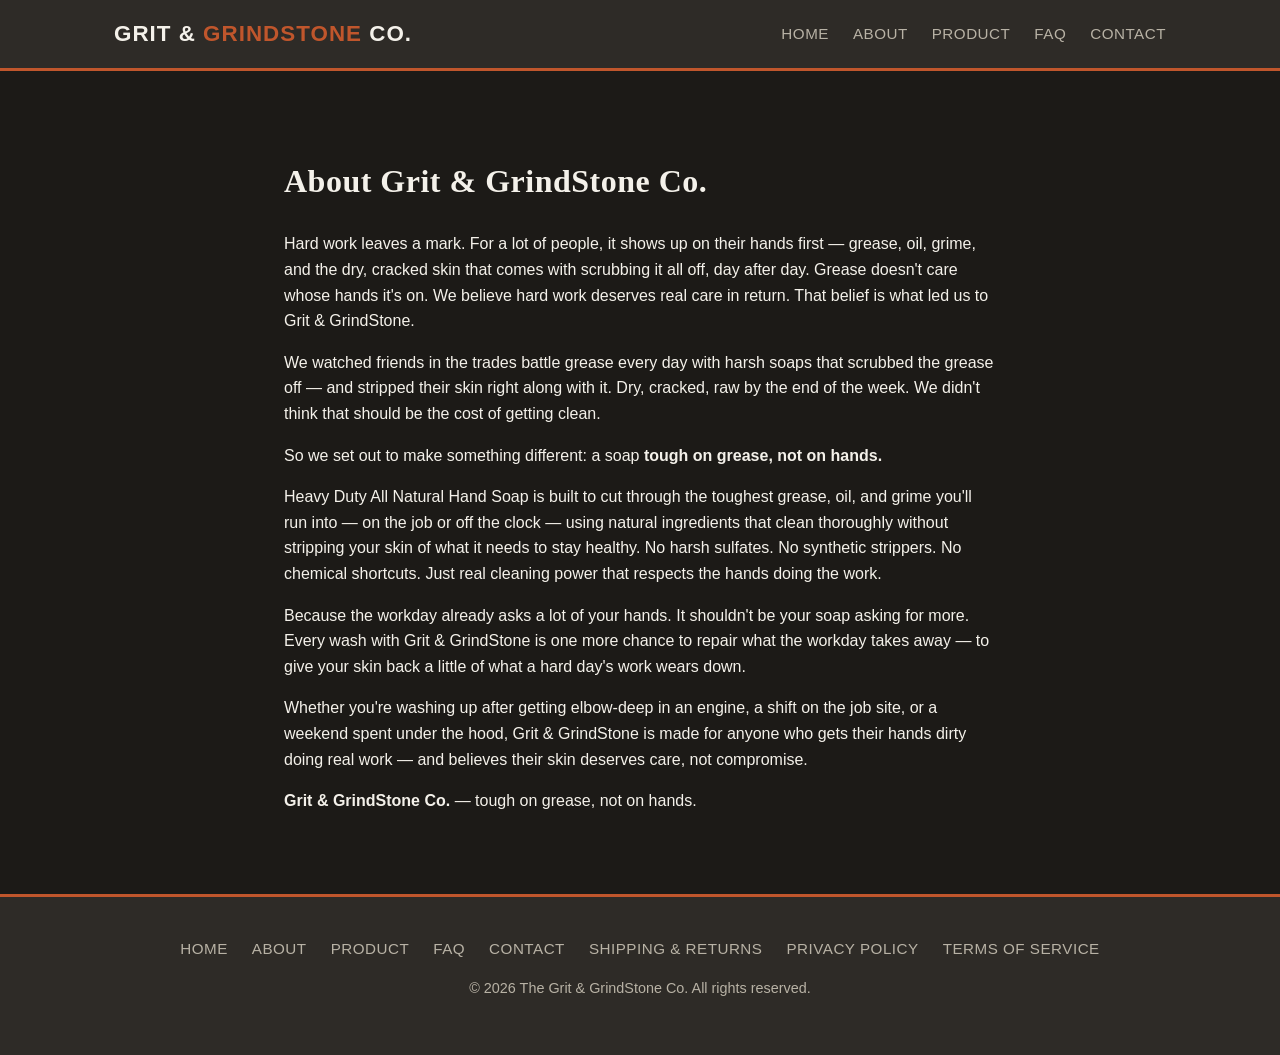
==== about.html @ a83cf023 "Initial site scaffold: homepage, about, product, FAQ, contact, shipping/returns, privacy, terms" ====
<!DOCTYPE html>
<html lang="en">
<head>
<meta charset="UTF-8">
<meta name="viewport" content="width=device-width, initial-scale=1.0">
<title>About | Grit & GrindStone Co.</title>
<link rel="stylesheet" href="css/style.css">
</head>
<body>

<header>
  <div class="nav-wrap">
    <div class="logo">Grit &amp; <span>GrindStone</span> Co.</div>
    <nav>
      <ul>
        <li><a href="index.html">Home</a></li>
        <li><a href="about.html">About</a></li>
        <li><a href="product.html">Product</a></li>
        <li><a href="faq.html">FAQ</a></li>
        <li><a href="contact.html">Contact</a></li>
      </ul>
    </nav>
  </div>
</header>

<div class="page-content">
  <h1>About Grit &amp; GrindStone Co.</h1>

  <p>Hard work leaves a mark. For a lot of people, it shows up on their hands first — grease, oil, grime, and the dry, cracked skin that comes with scrubbing it all off, day after day. Grease doesn't care whose hands it's on. We believe hard work deserves real care in return. That belief is what led us to Grit &amp; GrindStone.</p>

  <p>We watched friends in the trades battle grease every day with harsh soaps that scrubbed the grease off — and stripped their skin right along with it. Dry, cracked, raw by the end of the week. We didn't think that should be the cost of getting clean.</p>

  <p>So we set out to make something different: a soap <strong>tough on grease, not on hands.</strong></p>

  <p>Heavy Duty All Natural Hand Soap is built to cut through the toughest grease, oil, and grime you'll run into — on the job or off the clock — using natural ingredients that clean thoroughly without stripping your skin of what it needs to stay healthy. No harsh sulfates. No synthetic strippers. No chemical shortcuts. Just real cleaning power that respects the hands doing the work.</p>

  <p>Because the workday already asks a lot of your hands. It shouldn't be your soap asking for more. Every wash with Grit &amp; GrindStone is one more chance to repair what the workday takes away — to give your skin back a little of what a hard day's work wears down.</p>

  <p>Whether you're washing up after getting elbow-deep in an engine, a shift on the job site, or a weekend spent under the hood, Grit &amp; GrindStone is made for anyone who gets their hands dirty doing real work — and believes their skin deserves care, not compromise.</p>

  <p><strong>Grit &amp; GrindStone Co.</strong> — tough on grease, not on hands.</p>
</div>

<footer>
  <nav>
    <ul>
      <li><a href="index.html">Home</a></li>
      <li><a href="about.html">About</a></li>
      <li><a href="product.html">Product</a></li>
      <li><a href="faq.html">FAQ</a></li>
      <li><a href="contact.html">Contact</a></li>
      <li><a href="shipping-returns.html">Shipping &amp; Returns</a></li>
      <li><a href="privacy.html">Privacy Policy</a></li>
      <li><a href="terms.html">Terms of Service</a></li>
    </ul>
  </nav>
  <p>&copy; 2026 The Grit &amp; GrindStone Co. All rights reserved.</p>
</footer>

</body>
</html>
---- css/style.css ----
:root {
  --charcoal: #1c1a17;
  --steel: #2e2b27;
  --steel-light: #454138;
  --rust: #c0562c;
  --rust-light: #d97a4d;
  --off-white: #f4f1ea;
  --gray-text: #b8b2a5;
  --max-width: 1100px;
}

* { box-sizing: border-box; }

body {
  margin: 0;
  font-family: 'Segoe UI', Arial, sans-serif;
  background: var(--charcoal);
  color: var(--off-white);
  line-height: 1.6;
}

a { color: var(--rust-light); text-decoration: none; }
a:hover { text-decoration: underline; }

h1, h2, h3 {
  font-family: Georgia, 'Times New Roman', serif;
  letter-spacing: 0.5px;
}

.container {
  max-width: var(--max-width);
  margin: 0 auto;
  padding: 0 24px;
}

/* Header / Nav */
header {
  background: var(--steel);
  border-bottom: 3px solid var(--rust);
  position: sticky;
  top: 0;
  z-index: 10;
}

.nav-wrap {
  display: flex;
  align-items: center;
  justify-content: space-between;
  padding: 16px 24px;
  max-width: var(--max-width);
  margin: 0 auto;
}

.logo {
  font-size: 1.4rem;
  font-weight: bold;
  color: var(--off-white);
  text-transform: uppercase;
  letter-spacing: 1px;
}
.logo span { color: var(--rust); }

nav ul {
  list-style: none;
  display: flex;
  gap: 24px;
  margin: 0;
  padding: 0;
  flex-wrap: wrap;
}

nav a {
  color: var(--gray-text);
  font-size: 0.95rem;
  text-transform: uppercase;
  letter-spacing: 0.5px;
}
nav a:hover { color: var(--rust-light); text-decoration: none; }

/* Hero */
.hero {
  background: linear-gradient(rgba(28,26,23,0.75), rgba(28,26,23,0.9)), var(--steel);
  padding: 100px 24px;
  text-align: center;
}
.hero h1 {
  font-size: 2.6rem;
  margin: 0 0 12px;
  color: var(--off-white);
}
.hero p {
  font-size: 1.2rem;
  color: var(--gray-text);
  max-width: 600px;
  margin: 0 auto 32px;
}

.btn {
  display: inline-block;
  background: var(--rust);
  color: var(--off-white);
  padding: 14px 32px;
  font-weight: bold;
  text-transform: uppercase;
  letter-spacing: 1px;
  border-radius: 2px;
  border: none;
  cursor: pointer;
}
.btn:hover { background: var(--rust-light); text-decoration: none; }
.btn-outline {
  background: transparent;
  border: 2px solid var(--rust);
  color: var(--off-white);
}

/* Sections */
section {
  padding: 64px 24px;
}
section.alt { background: var(--steel); }

.section-title {
  text-align: center;
  margin-bottom: 40px;
}

.grid {
  display: grid;
  grid-template-columns: repeat(auto-fit, minmax(240px, 1fr));
  gap: 32px;
}

.card {
  background: var(--steel);
  padding: 28px;
  border-left: 4px solid var(--rust);
  border-radius: 2px;
}

/* Page content (About, Product, FAQ, legal) */
.page-content {
  max-width: 760px;
  margin: 0 auto;
  padding: 64px 24px;
}
.page-content h1 { margin-bottom: 24px; }
.page-content h2 { color: var(--rust-light); margin-top: 40px; }

.placeholder {
  background: rgba(192, 86, 44, 0.15);
  border: 1px dashed var(--rust);
  padding: 2px 8px;
  border-radius: 3px;
  color: var(--rust-light);
  font-style: italic;
}

/* FAQ */
.faq-item { margin-bottom: 28px; }
.faq-item h3 { color: var(--rust-light); margin-bottom: 6px; }

/* Forms */
form {
  display: flex;
  flex-direction: column;
  gap: 16px;
  max-width: 500px;
}
input, textarea, select {
  background: var(--steel);
  border: 1px solid var(--steel-light);
  color: var(--off-white);
  padding: 12px;
  border-radius: 2px;
  font-family: inherit;
  font-size: 1rem;
}

/* Footer */
footer {
  background: var(--steel);
  border-top: 3px solid var(--rust);
  padding: 40px 24px;
  text-align: center;
  color: var(--gray-text);
  font-size: 0.9rem;
}
footer nav ul {
  justify-content: center;
  margin-bottom: 16px;
}
footer a { color: var(--gray-text); }

@media (max-width: 640px) {
  .nav-wrap { flex-direction: column; gap: 12px; }
  .hero h1 { font-size: 1.9rem; }
}
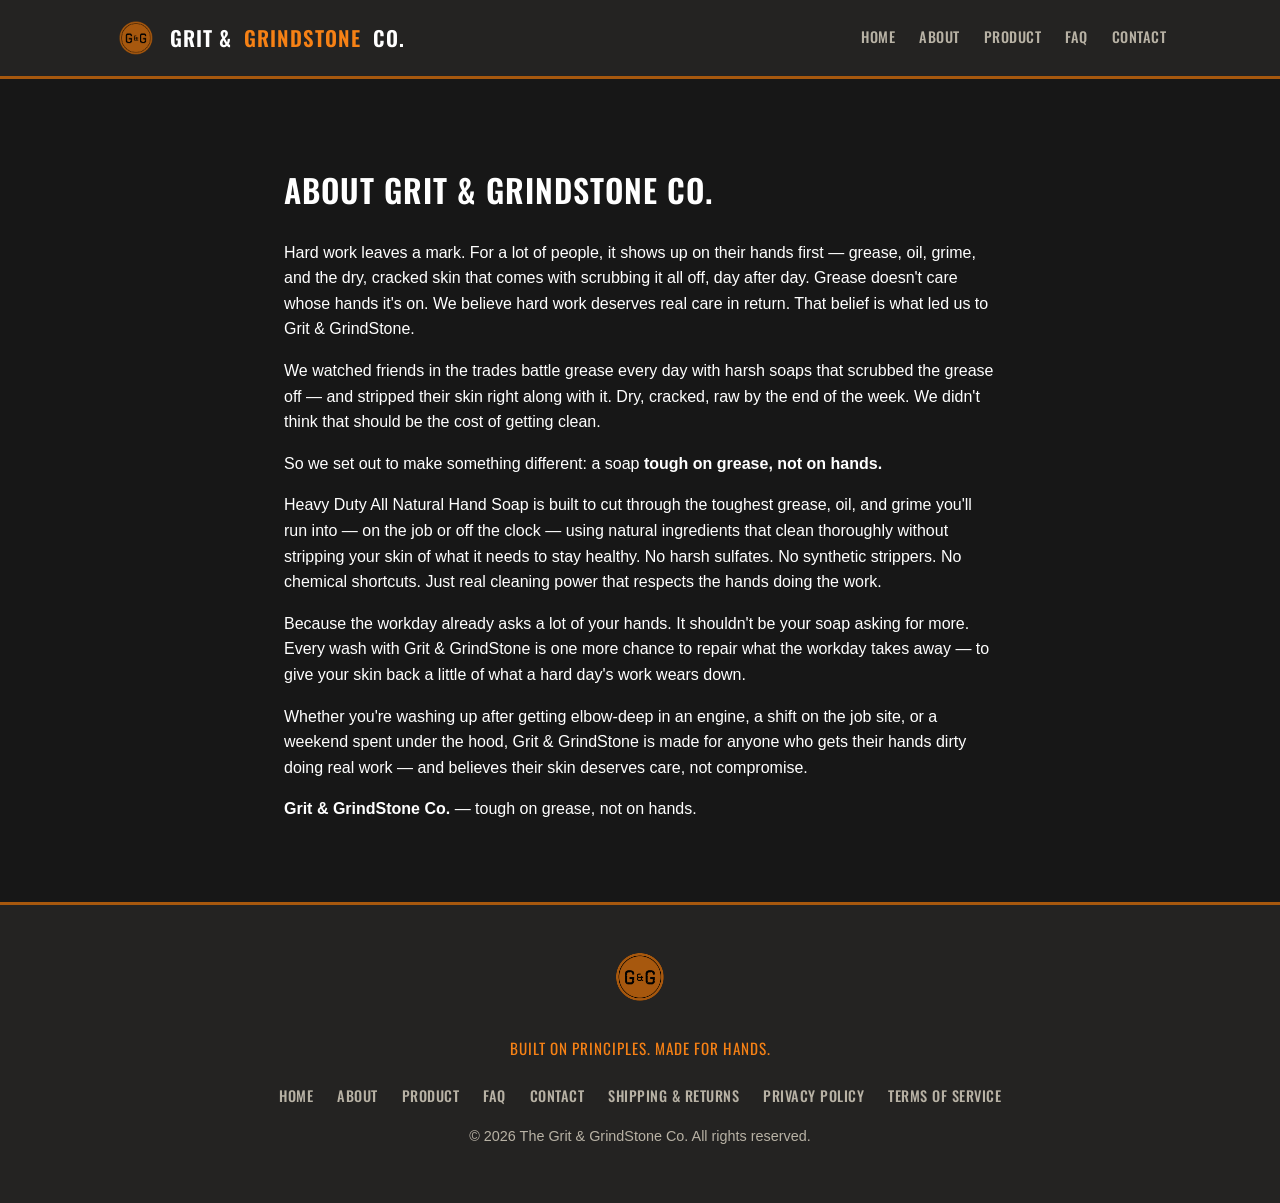
==== commit c535a360: "Rebrand site to match finalized label art: real logo badge, sampled color palette, Oswald typography" ====
--- a/about.html
+++ b/about.html
@@ -10,7 +10,10 @@
 
 <header>
   <div class="nav-wrap">
-    <div class="logo">Grit &amp; <span>GrindStone</span> Co.</div>
+    <a href="index.html" class="logo">
+      <img src="assets/logo-badge.png" alt="Grit &amp; GrindStone Co. badge" class="logo-badge">
+      Grit &amp; <span class="accent">GrindStone</span> Co.
+    </a>
     <nav>
       <ul>
         <li><a href="index.html">Home</a></li>
@@ -42,6 +45,8 @@
 </div>
 
 <footer>
+  <img src="assets/logo-badge.png" alt="Grit &amp; GrindStone Co. badge" class="footer-badge">
+  <p class="footer-tagline">Built on Principles. Made for Hands.</p>
   <nav>
     <ul>
       <li><a href="index.html">Home</a></li>
--- a/css/style.css
+++ b/css/style.css
@@ -1,10 +1,12 @@
+@import url('https://fonts.googleapis.com/css2?family=Oswald:wght@500;600;700&display=swap');
+
 :root {
-  --charcoal: #1c1a17;
-  --steel: #2e2b27;
-  --steel-light: #454138;
-  --rust: #c0562c;
-  --rust-light: #d97a4d;
-  --off-white: #f4f1ea;
+  --charcoal: #171717;
+  --steel: #242322;
+  --steel-light: #4a3c2f;
+  --rust: #a7580e;
+  --rust-light: #f68115;
+  --off-white: #ffffff;
   --gray-text: #b8b2a5;
   --max-width: 1100px;
 }
@@ -23,8 +25,10 @@
 a:hover { text-decoration: underline; }
 
 h1, h2, h3 {
-  font-family: Georgia, 'Times New Roman', serif;
-  letter-spacing: 0.5px;
+  font-family: 'Oswald', 'Segoe UI', Arial, sans-serif;
+  text-transform: uppercase;
+  letter-spacing: 1px;
+  font-weight: 600;
 }
 
 .container {
@@ -52,13 +56,19 @@
 }
 
 .logo {
-  font-size: 1.4rem;
-  font-weight: bold;
-  color: var(--off-white);
-  text-transform: uppercase;
-  letter-spacing: 1px;
-}
-.logo span { color: var(--rust); }
+  display: flex;
+  align-items: center;
+  gap: 12px;
+  font-family: 'Oswald', sans-serif;
+  font-size: 1.3rem;
+  font-weight: 600;
+  color: var(--off-white);
+  text-transform: uppercase;
+  letter-spacing: 1px;
+}
+.logo:hover { text-decoration: none; }
+.logo-badge { height: 44px; width: 44px; }
+.logo .accent { color: var(--rust-light); }
 
 nav ul {
   list-style: none;
@@ -70,10 +80,12 @@
 }
 
 nav a {
+  font-family: 'Oswald', sans-serif;
   color: var(--gray-text);
-  font-size: 0.95rem;
+  font-size: 0.9rem;
   text-transform: uppercase;
   letter-spacing: 0.5px;
+  font-weight: 500;
 }
 nav a:hover { color: var(--rust-light); text-decoration: none; }
 
@@ -186,6 +198,15 @@
   color: var(--gray-text);
   font-size: 0.9rem;
 }
+.footer-badge { height: 64px; width: 64px; margin-bottom: 16px; }
+.footer-tagline {
+  font-family: 'Oswald', sans-serif;
+  color: var(--rust-light);
+  text-transform: uppercase;
+  letter-spacing: 1px;
+  font-size: 0.95rem;
+  margin: 4px 0 24px;
+}
 footer nav ul {
   justify-content: center;
   margin-bottom: 16px;
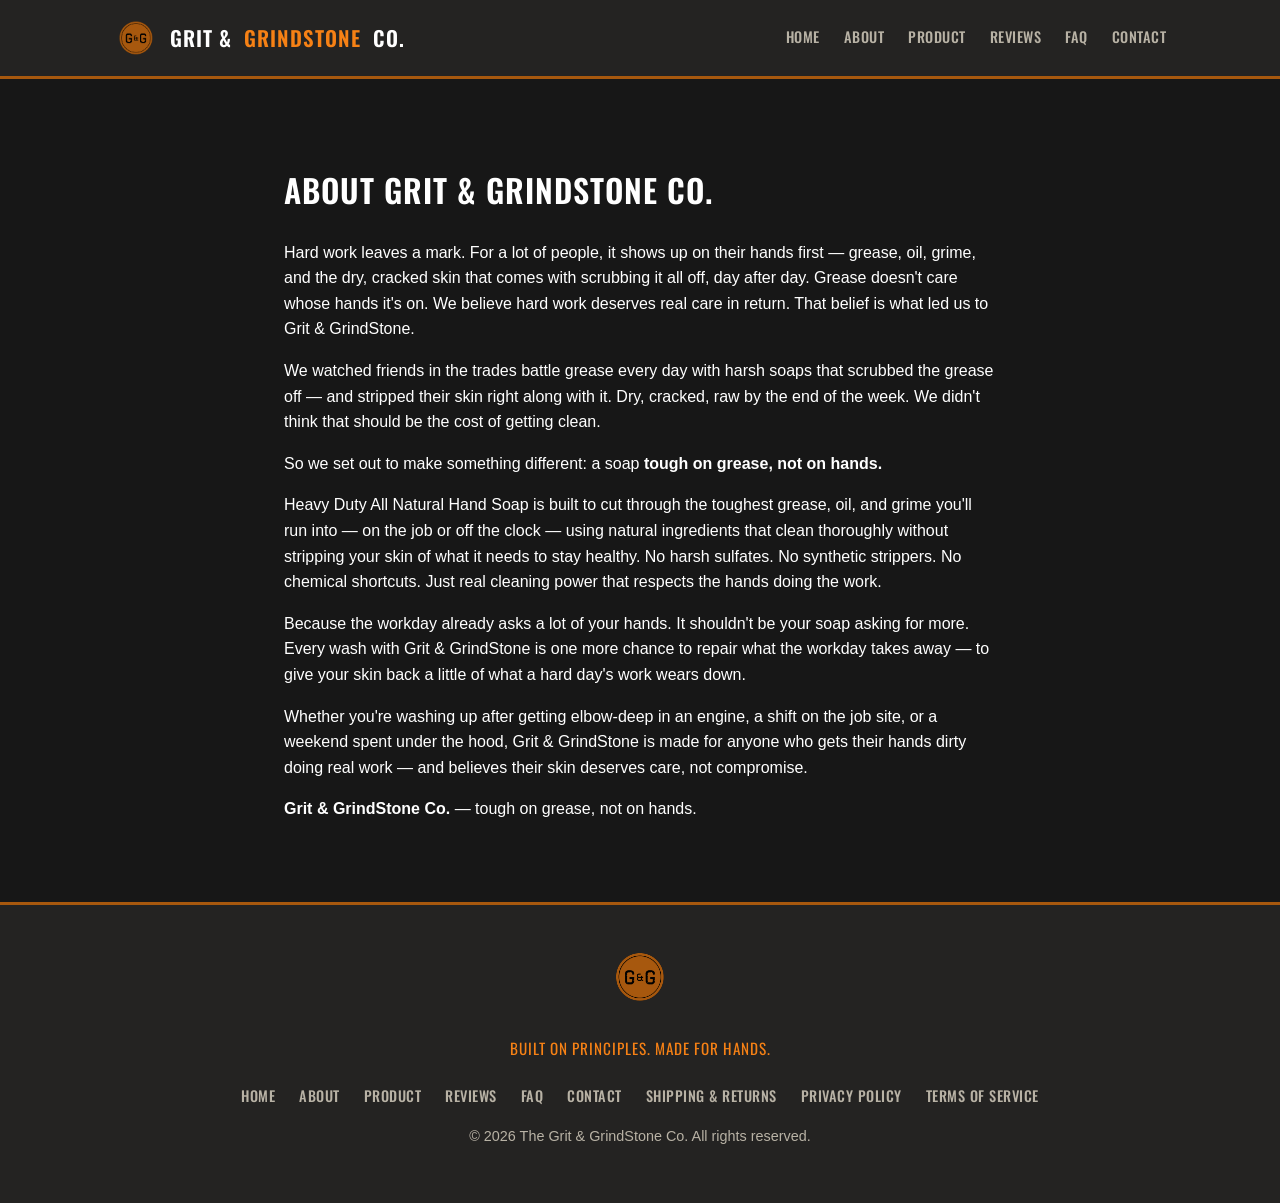
==== commit 401cfb61: "Add Reviews page with placeholder testimonial layout, link it in nav and footer site-wide" ====
--- a/about.html
+++ b/about.html
@@ -19,6 +19,7 @@
         <li><a href="index.html">Home</a></li>
         <li><a href="about.html">About</a></li>
         <li><a href="product.html">Product</a></li>
+        <li><a href="reviews.html">Reviews</a></li>
         <li><a href="faq.html">FAQ</a></li>
         <li><a href="contact.html">Contact</a></li>
       </ul>
@@ -52,6 +53,7 @@
       <li><a href="index.html">Home</a></li>
       <li><a href="about.html">About</a></li>
       <li><a href="product.html">Product</a></li>
+      <li><a href="reviews.html">Reviews</a></li>
       <li><a href="faq.html">FAQ</a></li>
       <li><a href="contact.html">Contact</a></li>
       <li><a href="shipping-returns.html">Shipping &amp; Returns</a></li>
